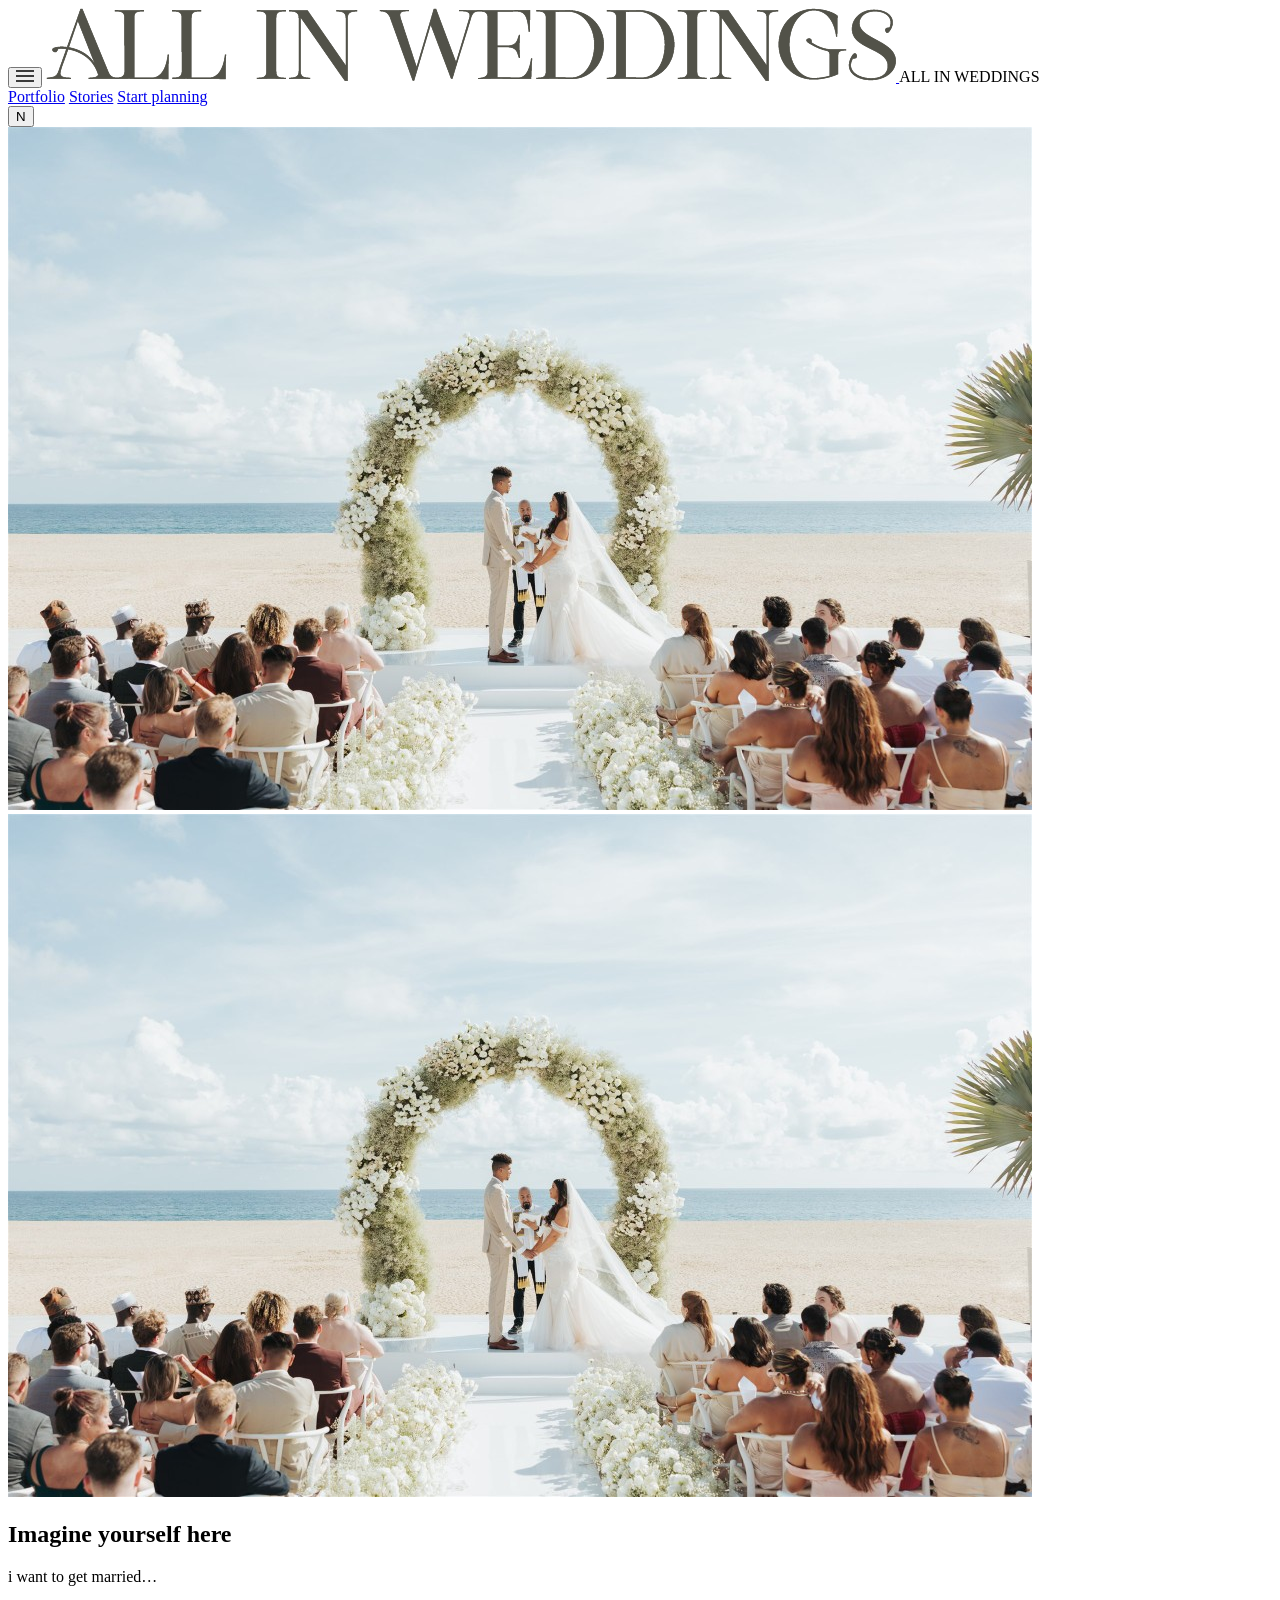
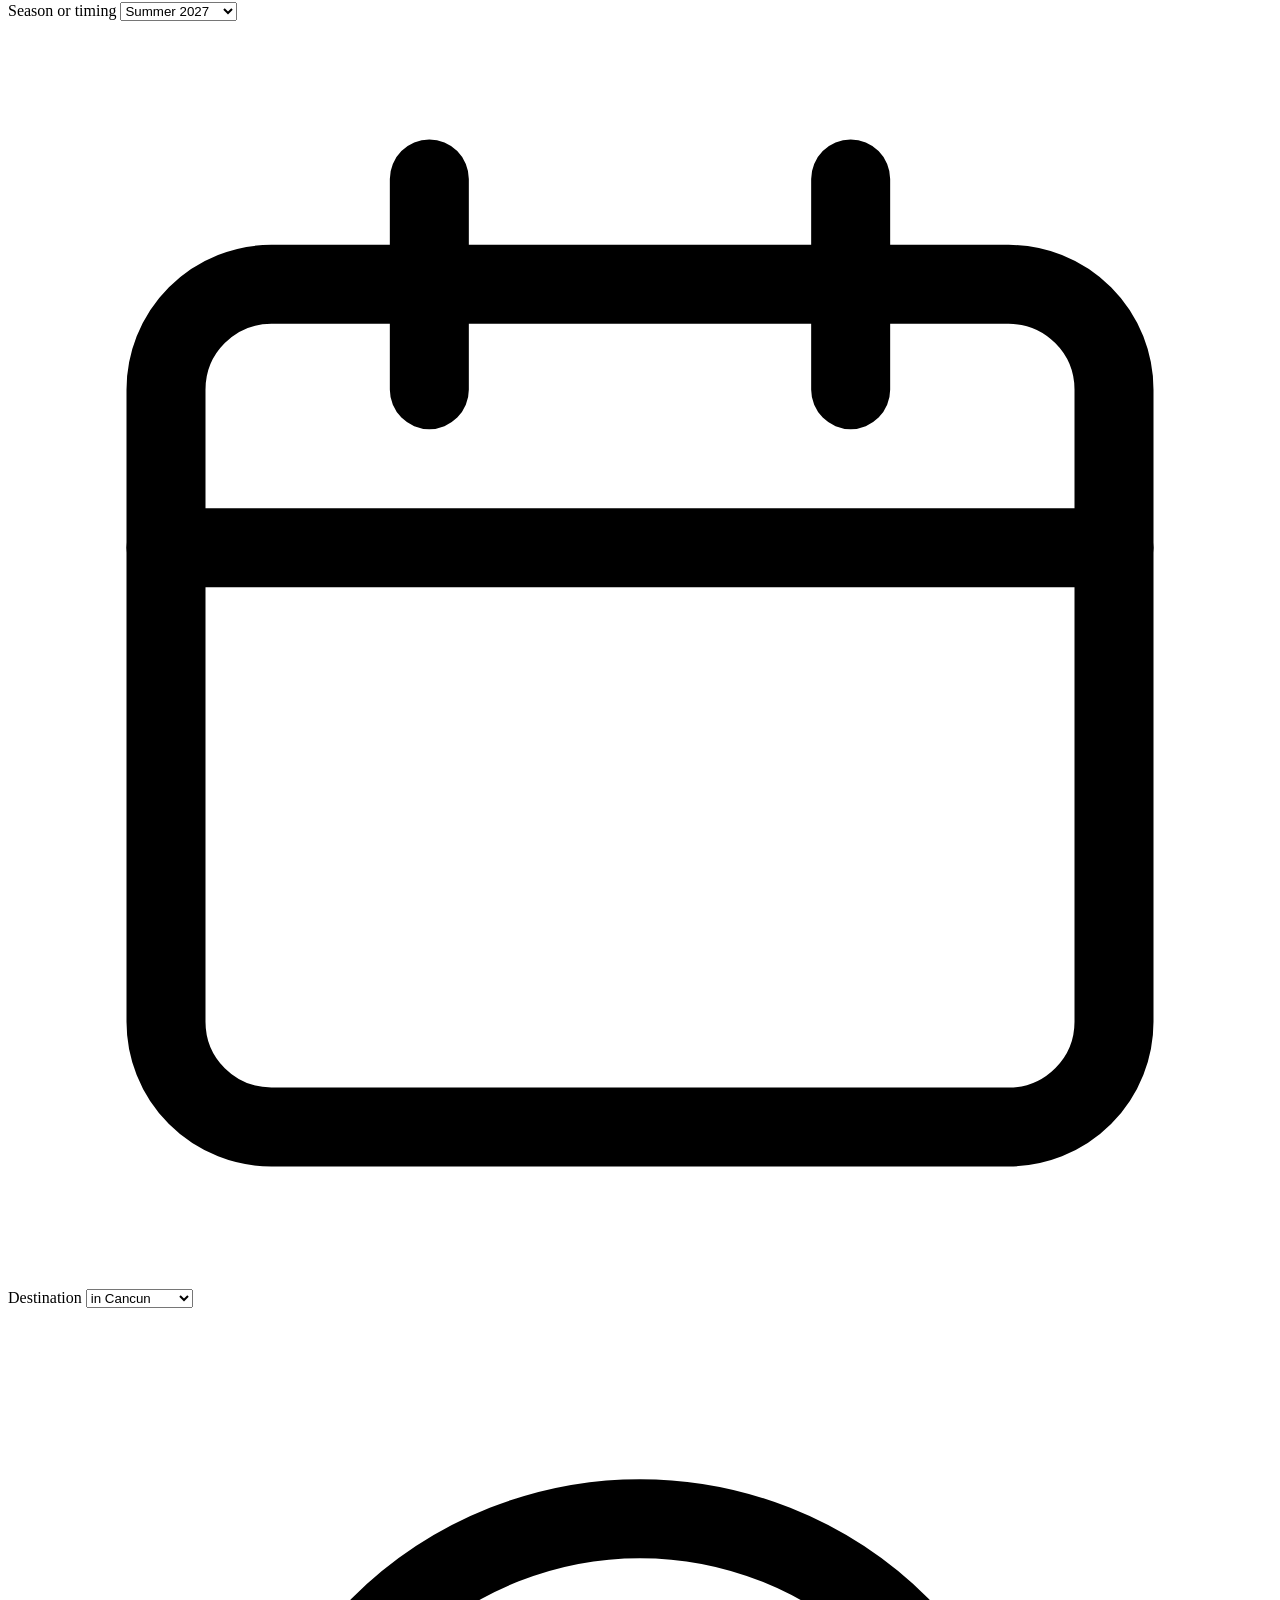
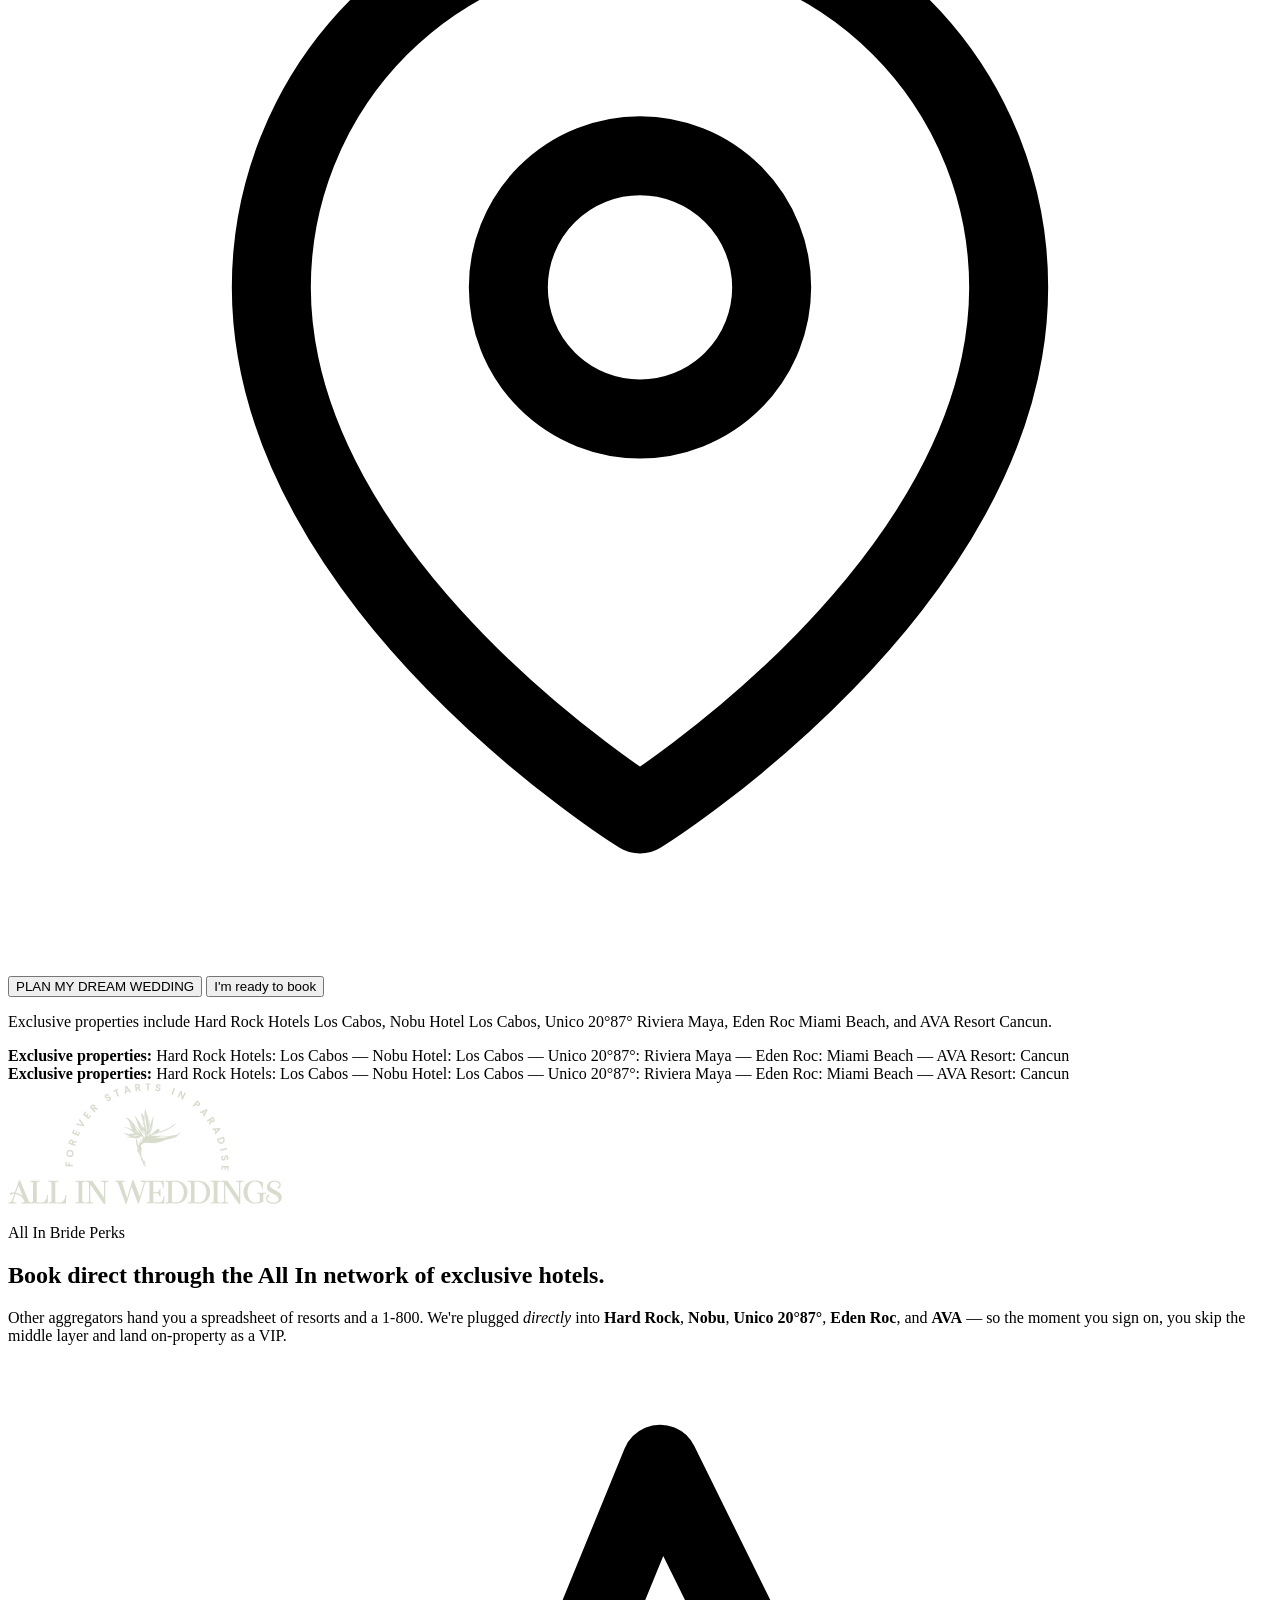
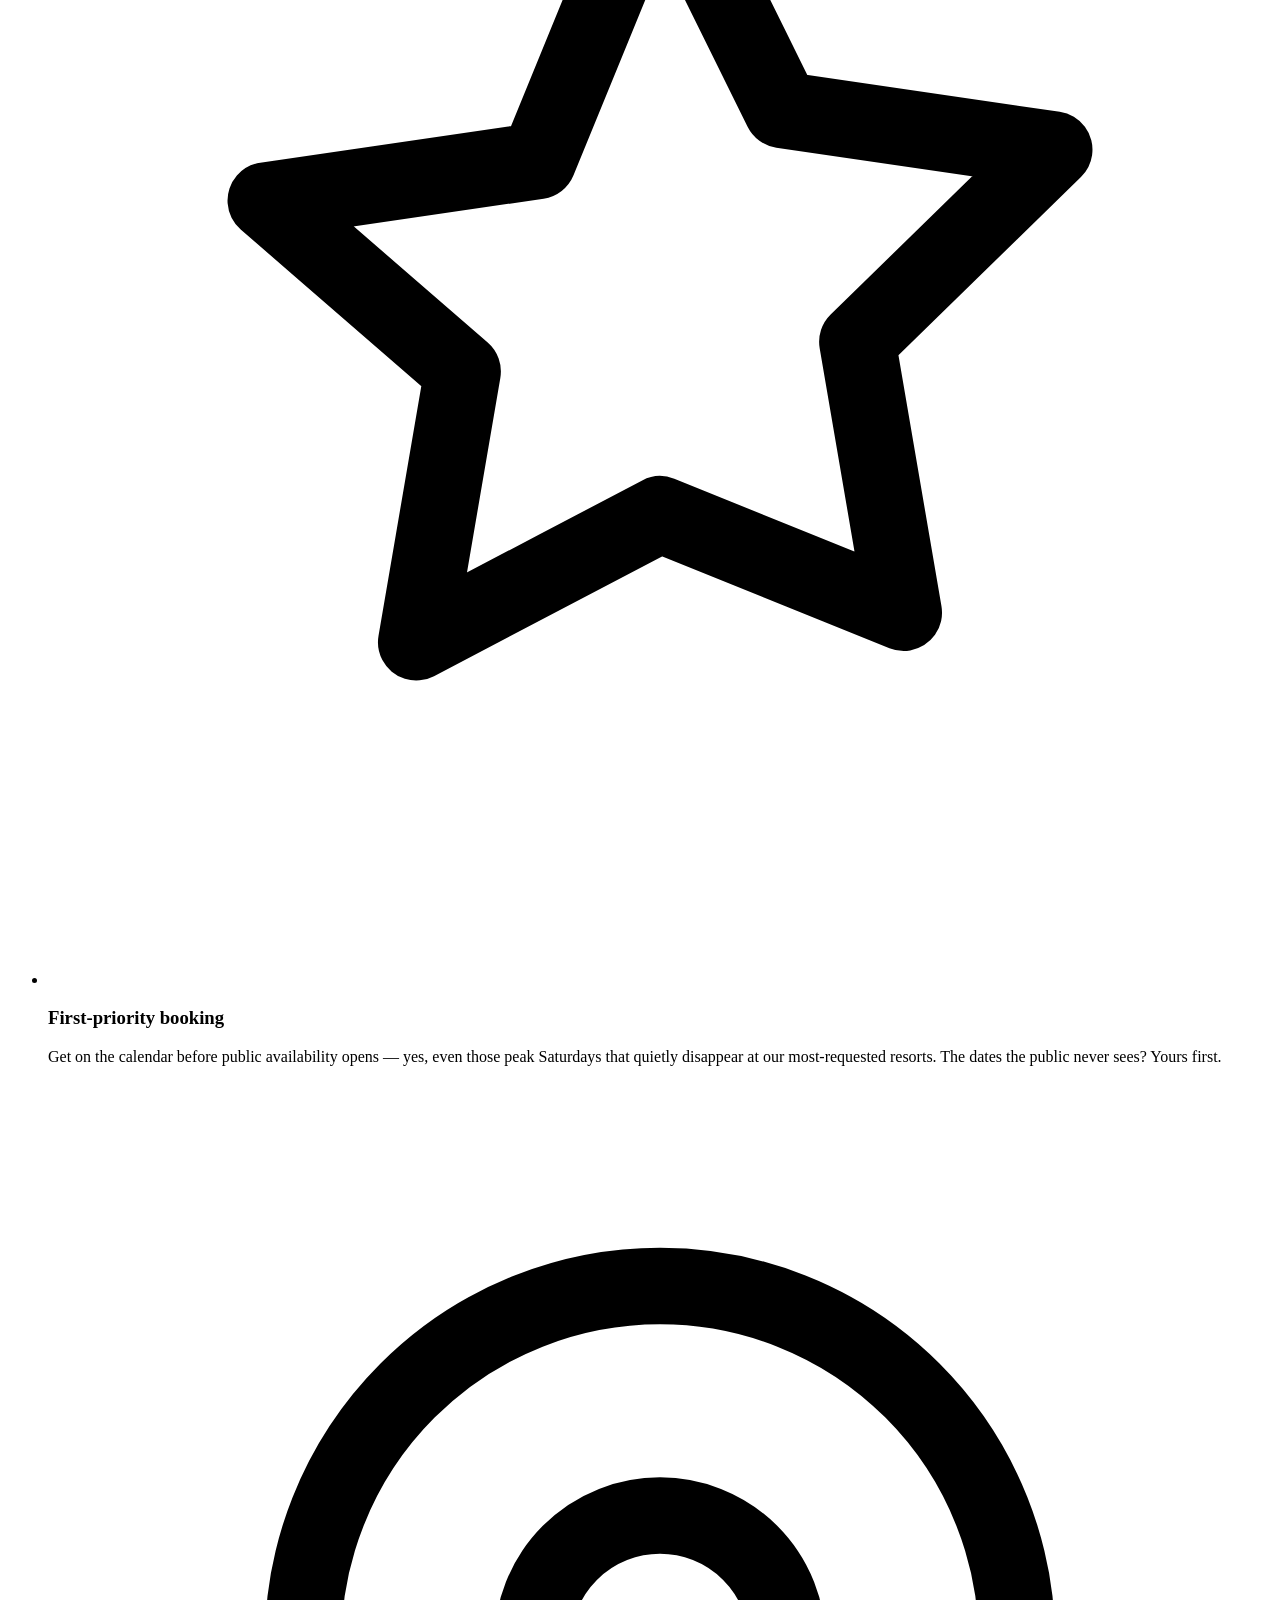
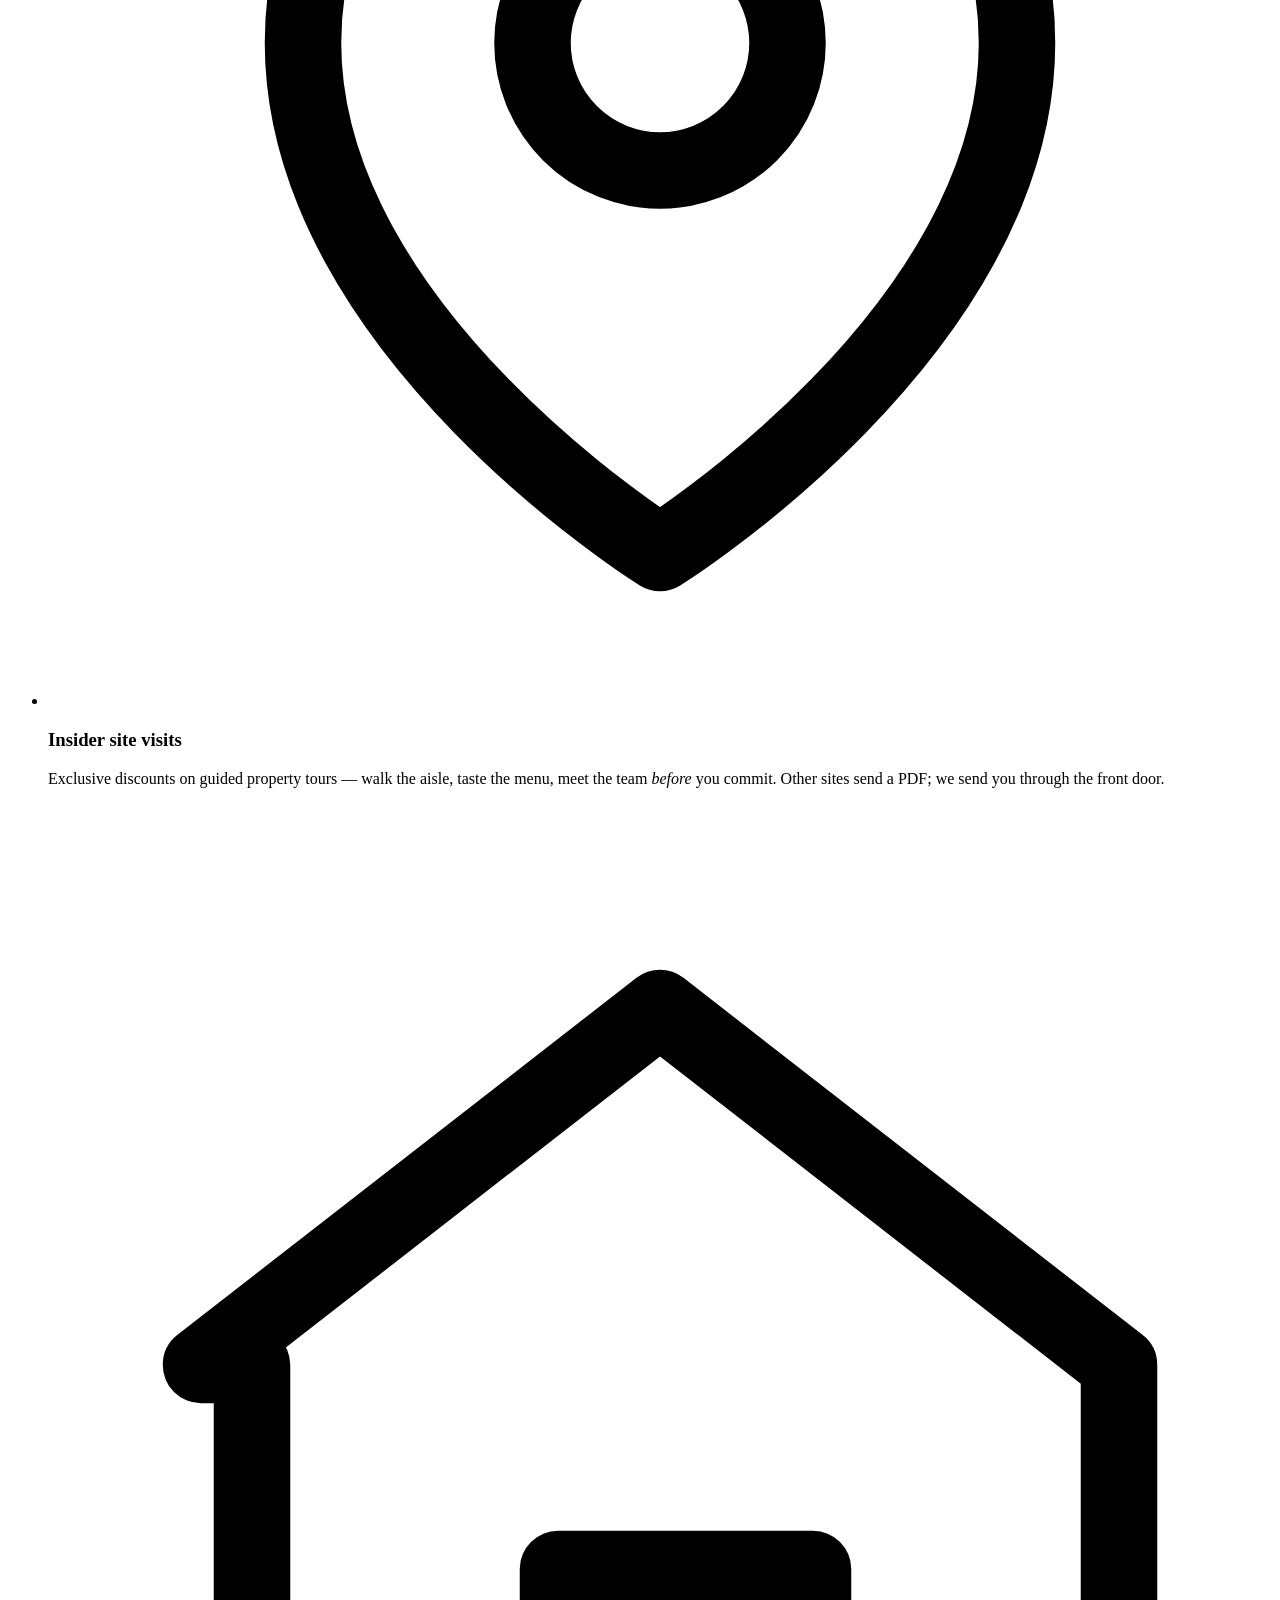
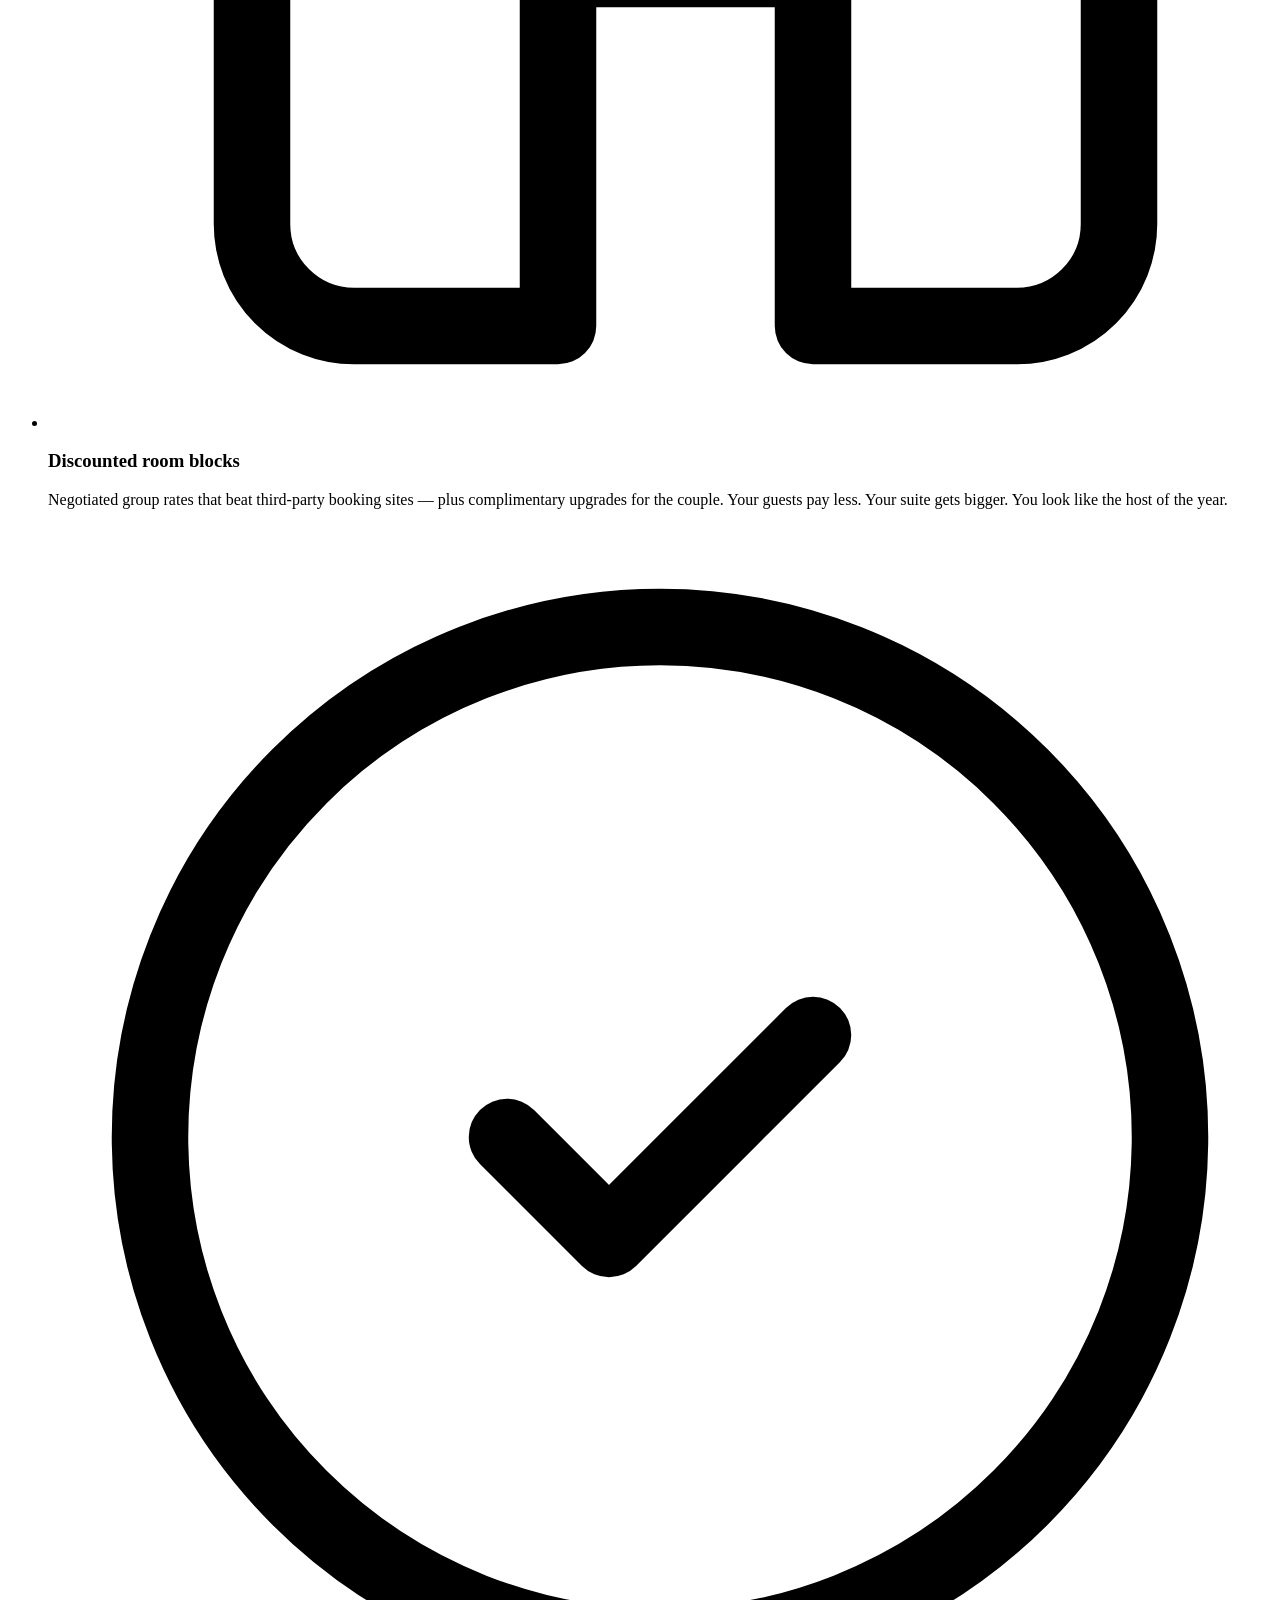
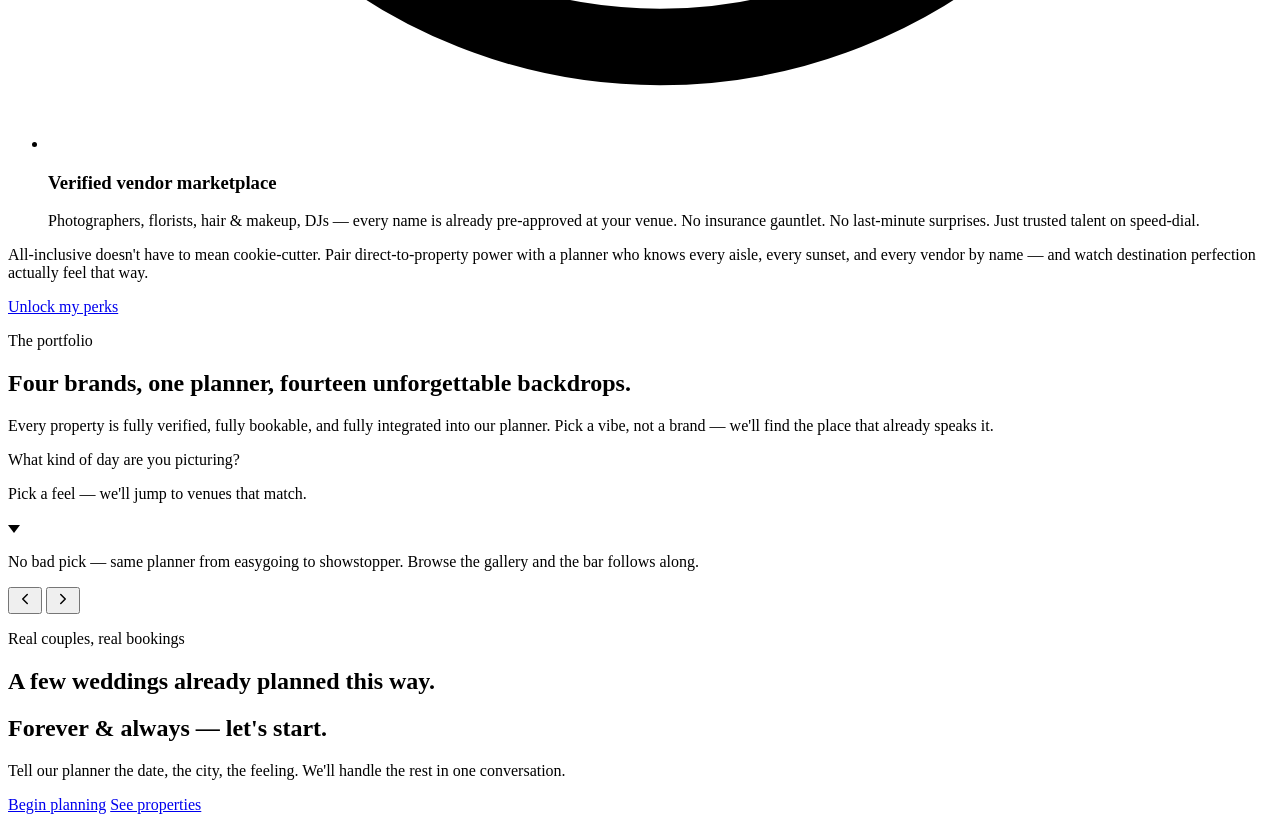
==== index.html @ a34045df "chore: initial weddings-v2 — prototype + rcd-design-system Bundle the All In Weddings prototype and " ====
<!doctype html>
<html lang="en">
  <head>
    <meta charset="utf-8" />
    <meta name="viewport" content="width=device-width, initial-scale=1" />
    <title>All In Weddings — v2</title>
    <meta name="description" content="All In Weddings prototype (v2) — homepage, planner, and the RCD design system." />
    <link rel="icon" href="data:," />
    <meta http-equiv="refresh" content="0; url=/aiw-prototype/index.html" />
    <style>
      :root { color-scheme: light; }
      html, body { margin: 0; padding: 0; height: 100%; }
      body {
        font-family: ui-sans-serif, system-ui, -apple-system, "Segoe UI", Roboto, sans-serif;
        background: #fcf9f8;
        color: #2a2a28;
        display: grid;
        place-items: center;
        text-align: center;
      }
      main { max-width: 28rem; padding: 2rem; }
      h1 {
        font-family: "Playfair Display", "Cormorant Garamond", Georgia, serif;
        font-size: clamp(2rem, 6vw, 2.75rem);
        letter-spacing: -0.02em;
        margin: 0 0 0.5rem;
      }
      p { color: #5a5651; margin: 0.5rem 0 1.5rem; line-height: 1.55; }
      a {
        display: inline-block;
        padding: 0.85rem 1.5rem;
        border-radius: 9999px;
        background: #2a2a28;
        color: #fcf9f8;
        text-decoration: none;
        font-weight: 600;
        letter-spacing: 0.02em;
        transition: background-color 200ms ease;
      }
      a:hover { background: #4a4842; }
      .meta {
        margin-top: 1.5rem;
        font-size: 0.78rem;
        color: #8b857d;
        letter-spacing: 0.12em;
        text-transform: uppercase;
      }
      .links { margin-top: 1rem; font-size: 0.85rem; }
      .links a {
        background: transparent;
        color: #9a6e40;
        border: 1px solid rgba(154, 110, 64, 0.45);
        padding: 0.5rem 1rem;
        margin: 0 0.25rem;
        font-weight: 500;
      }
      .links a:hover { background: rgba(154, 110, 64, 0.08); }
    </style>
  </head>
  <body>
    <main>
      <h1>All In Weddings · v2</h1>
      <p>Redirecting to the prototype…</p>
      <a href="/aiw-prototype/index.html">Open the prototype →</a>
      <div class="links">
        <a href="/aiw-prototype/plan.html">Open planner</a>
        <a href="/rcd-design-system/index.html">Design system</a>
      </div>
      <p class="meta">weddings-v2</p>
    </main>
  </body>
</html>
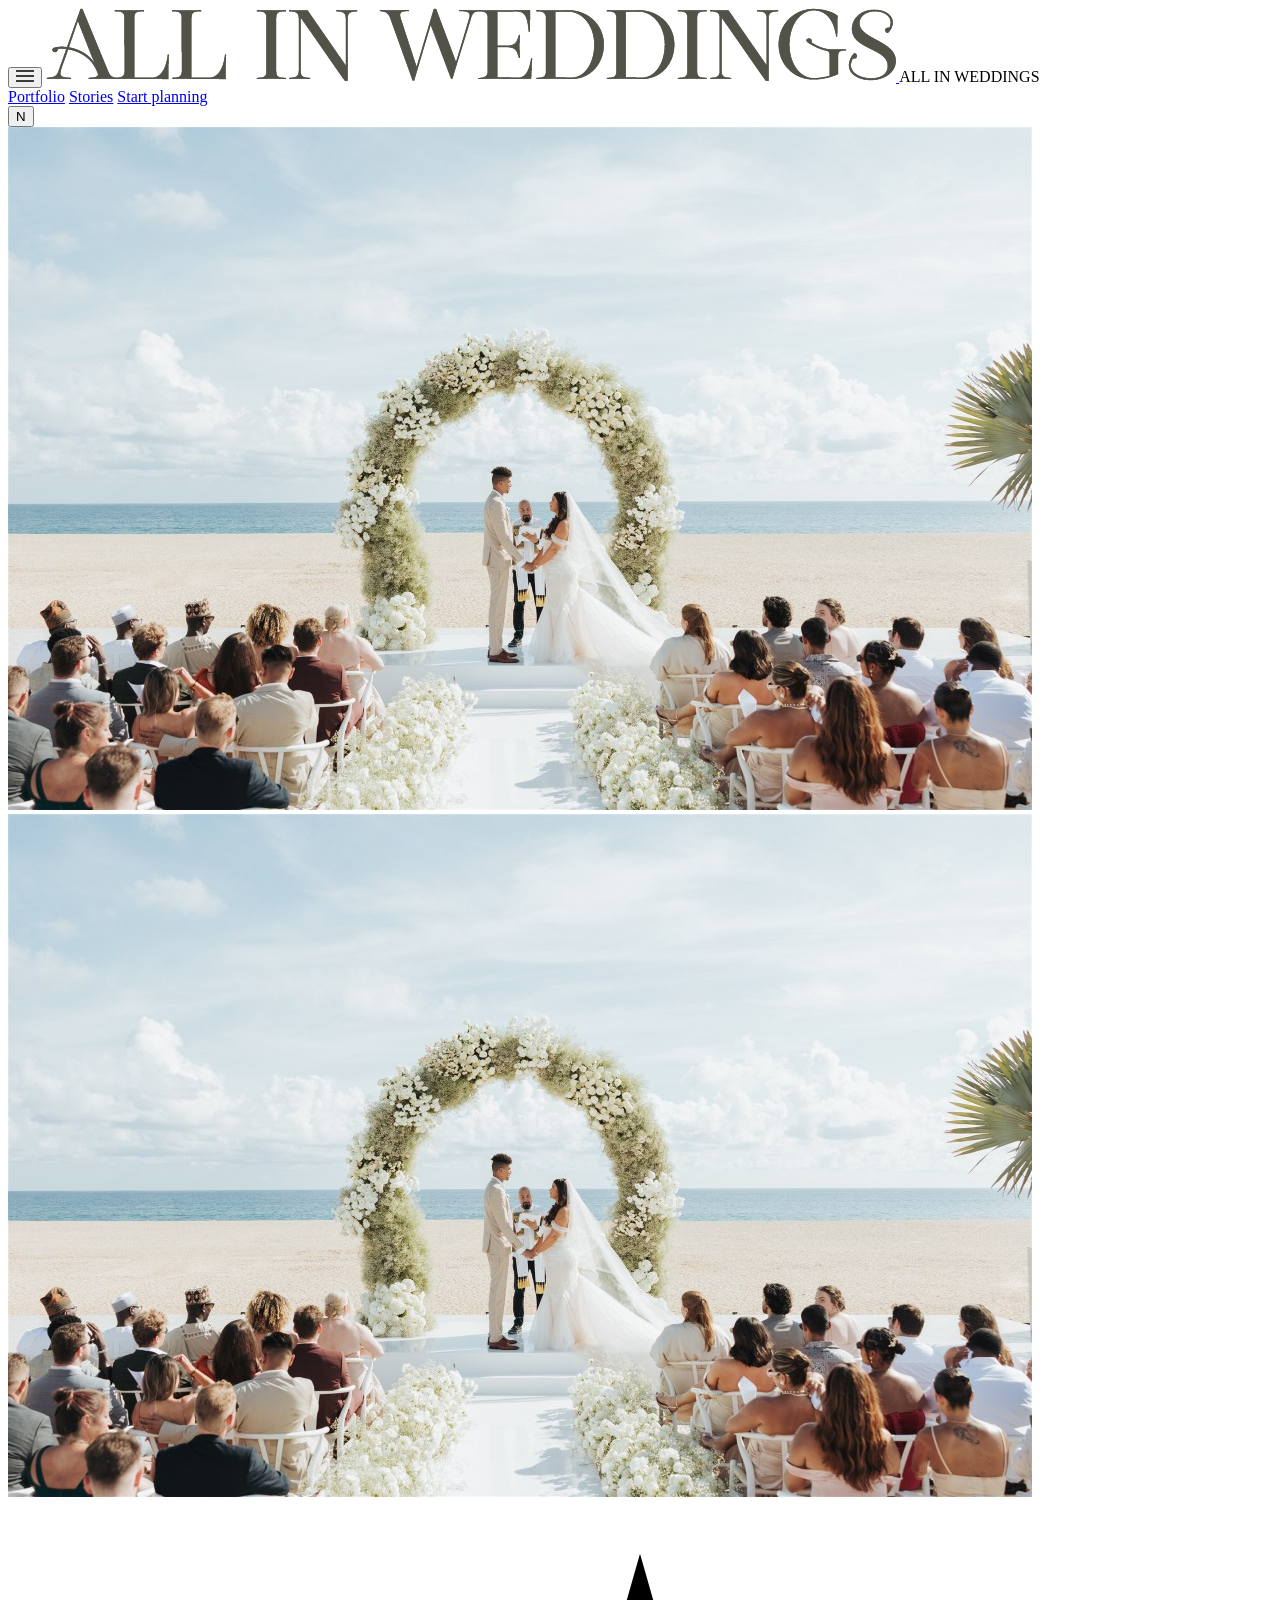
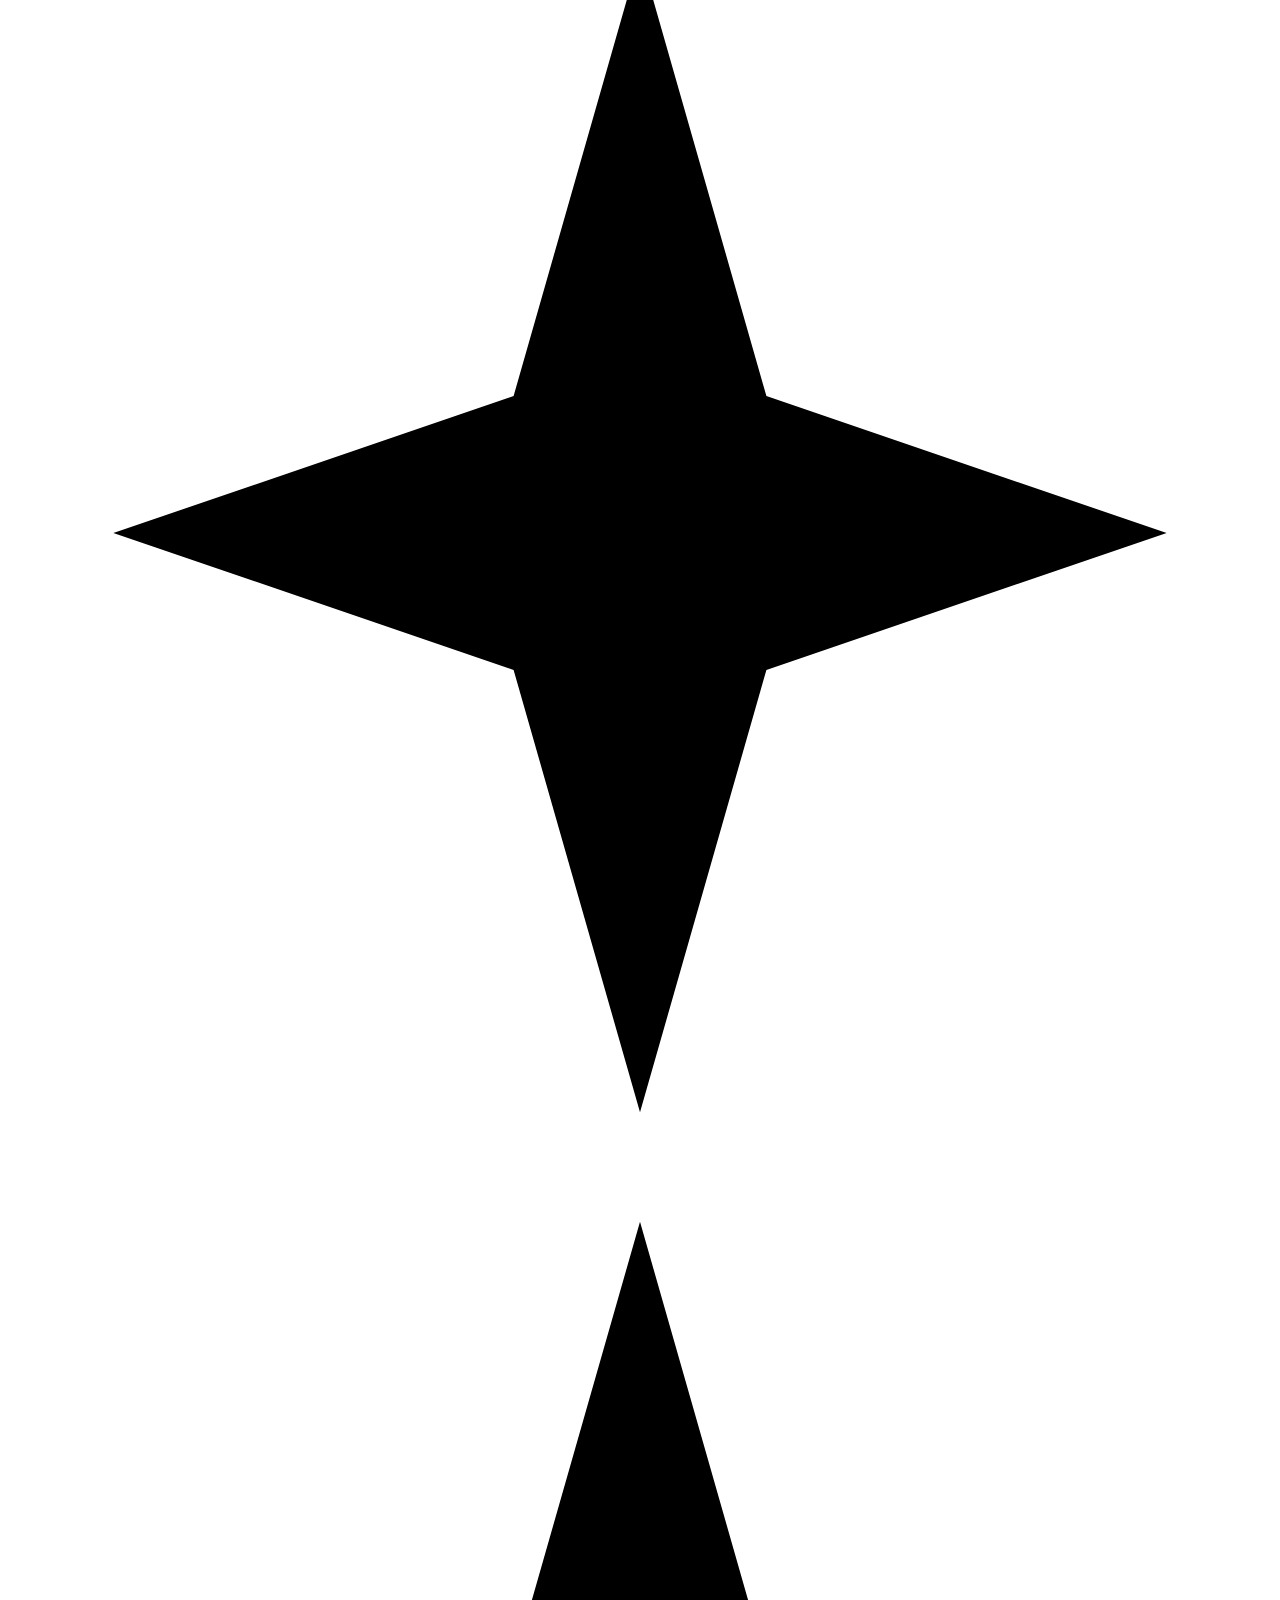
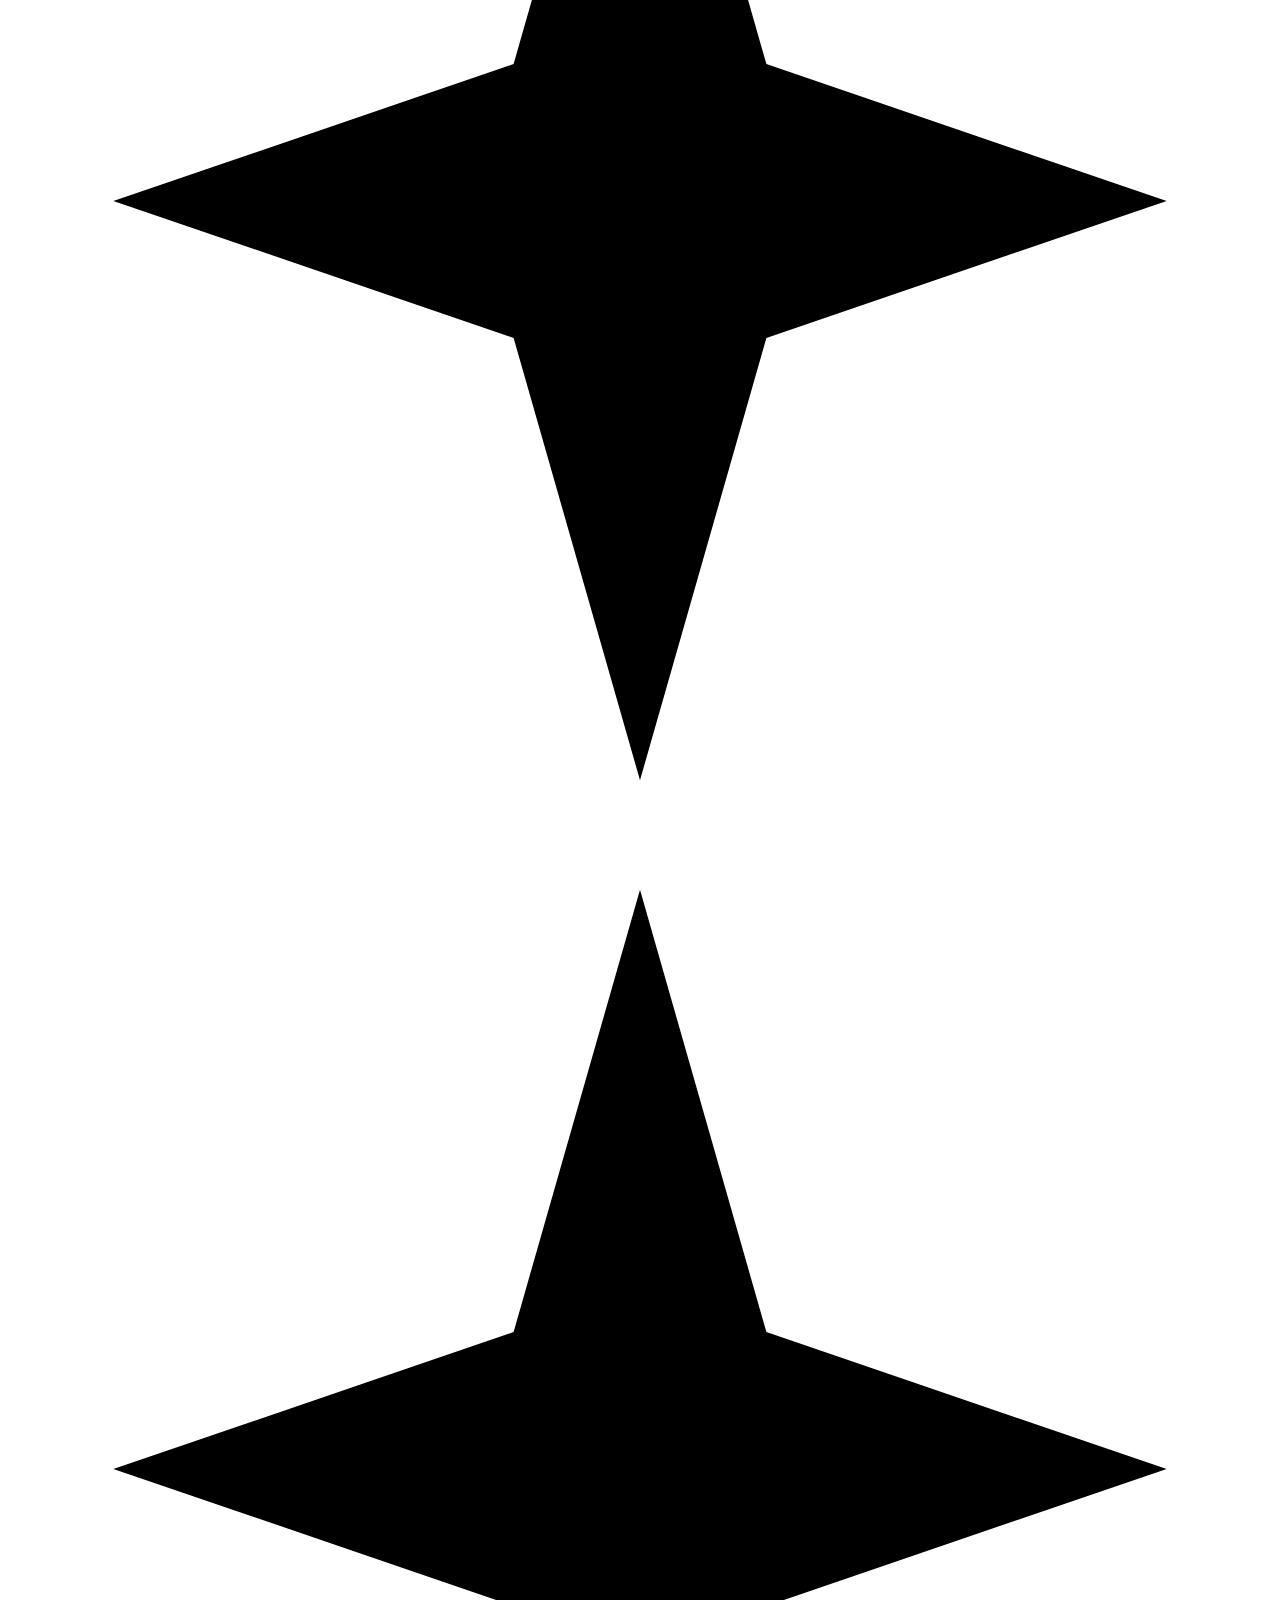
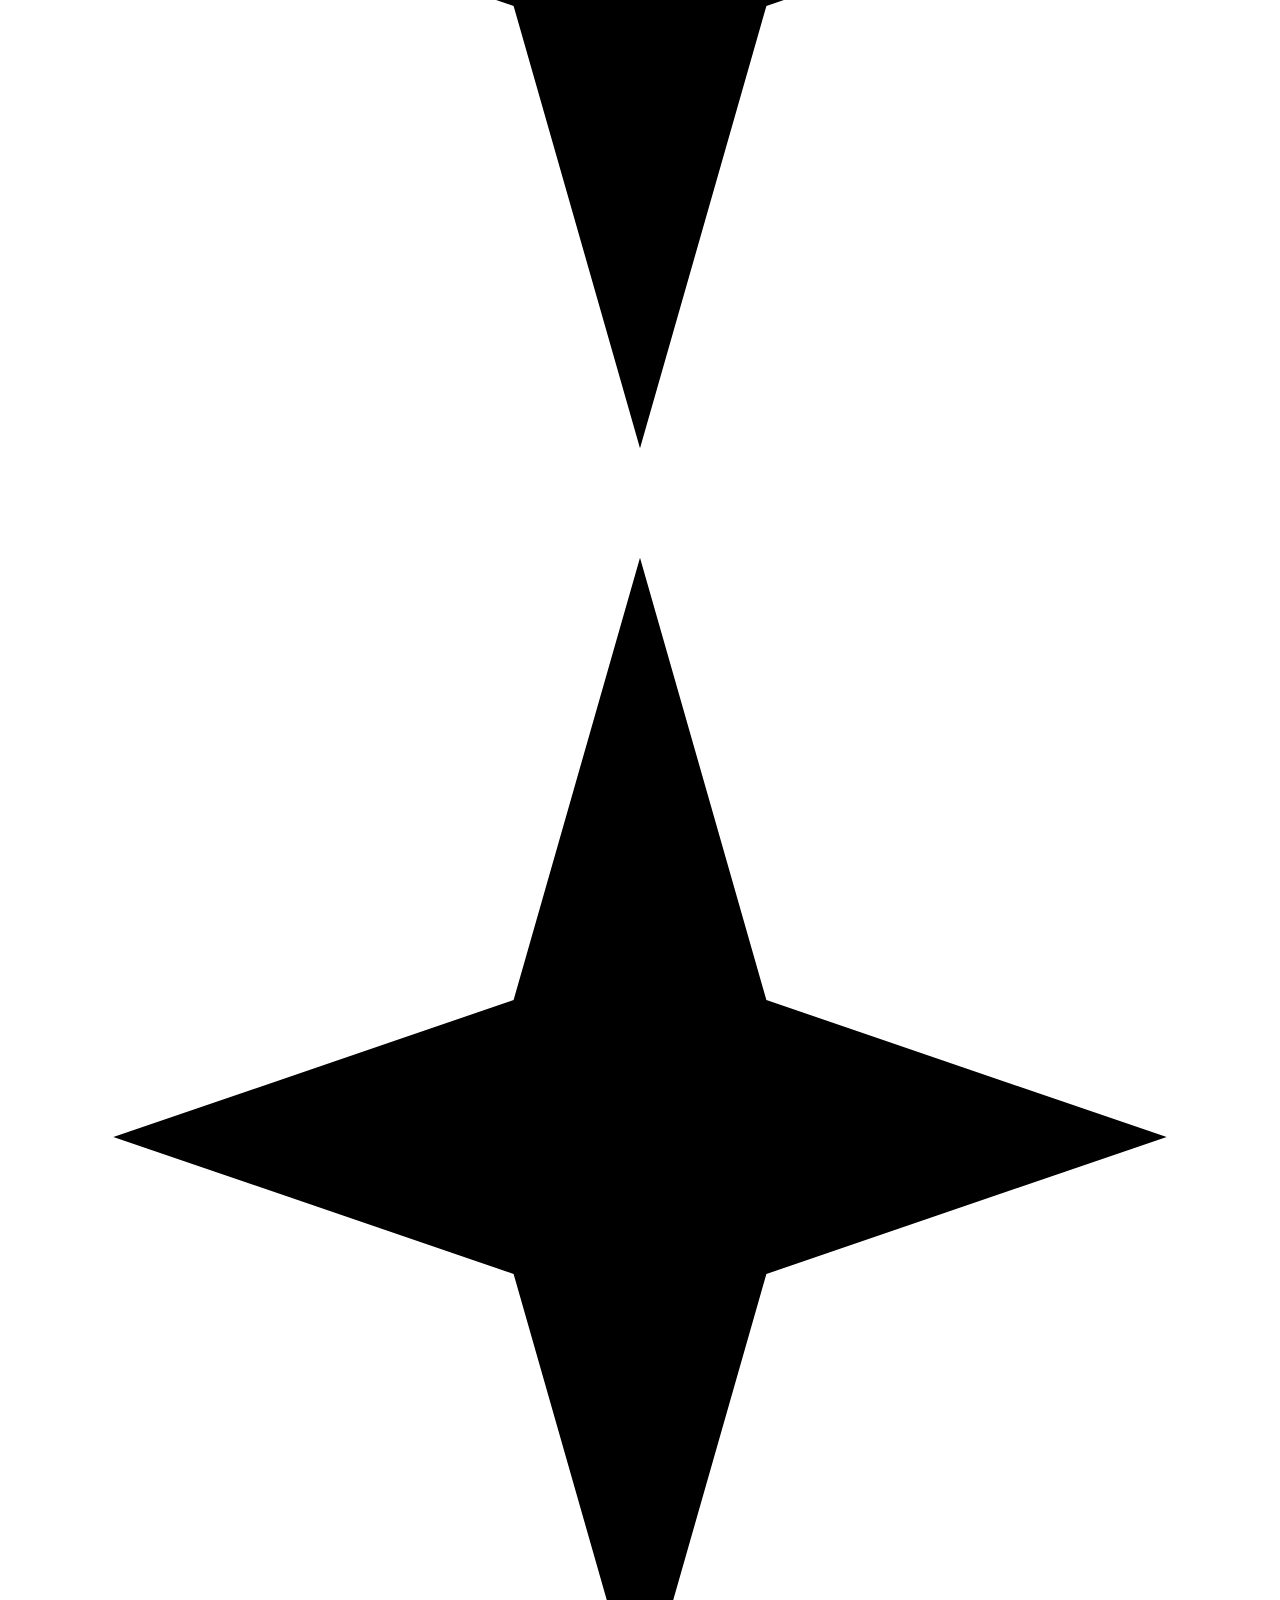
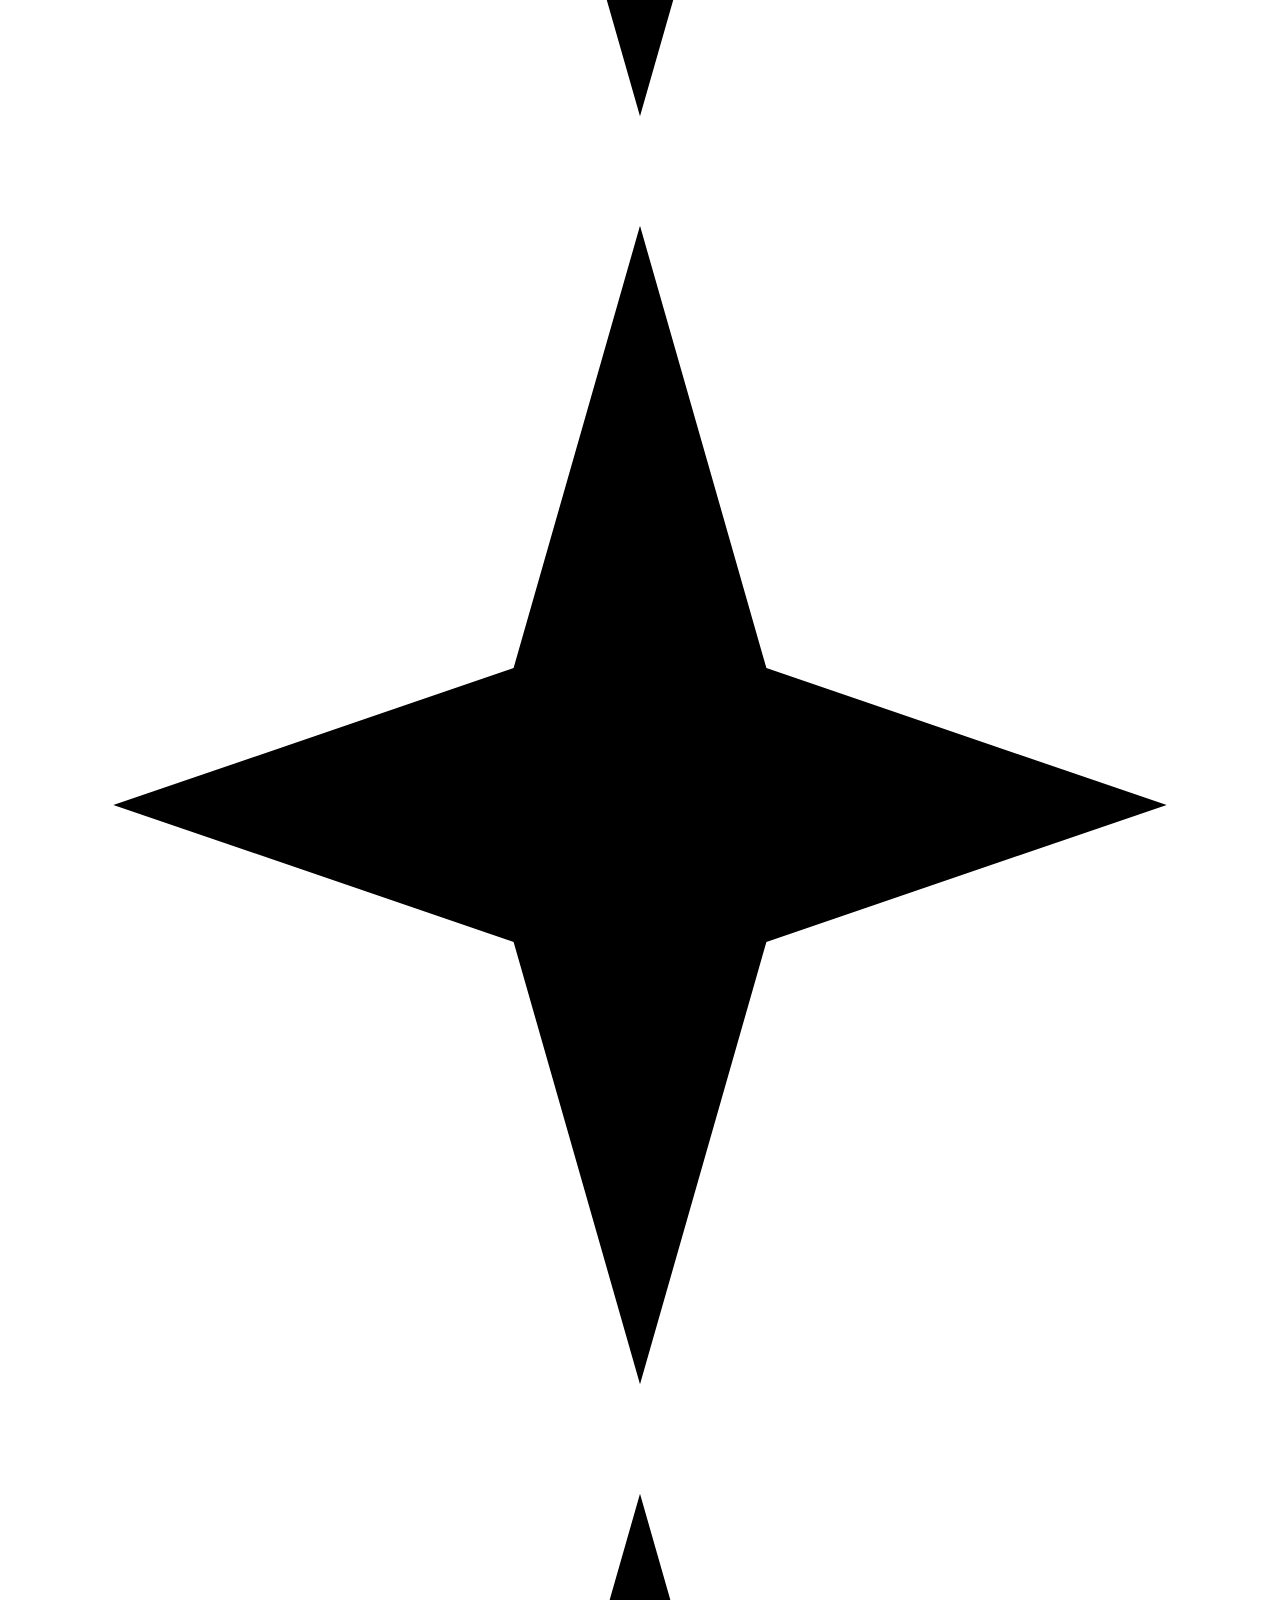
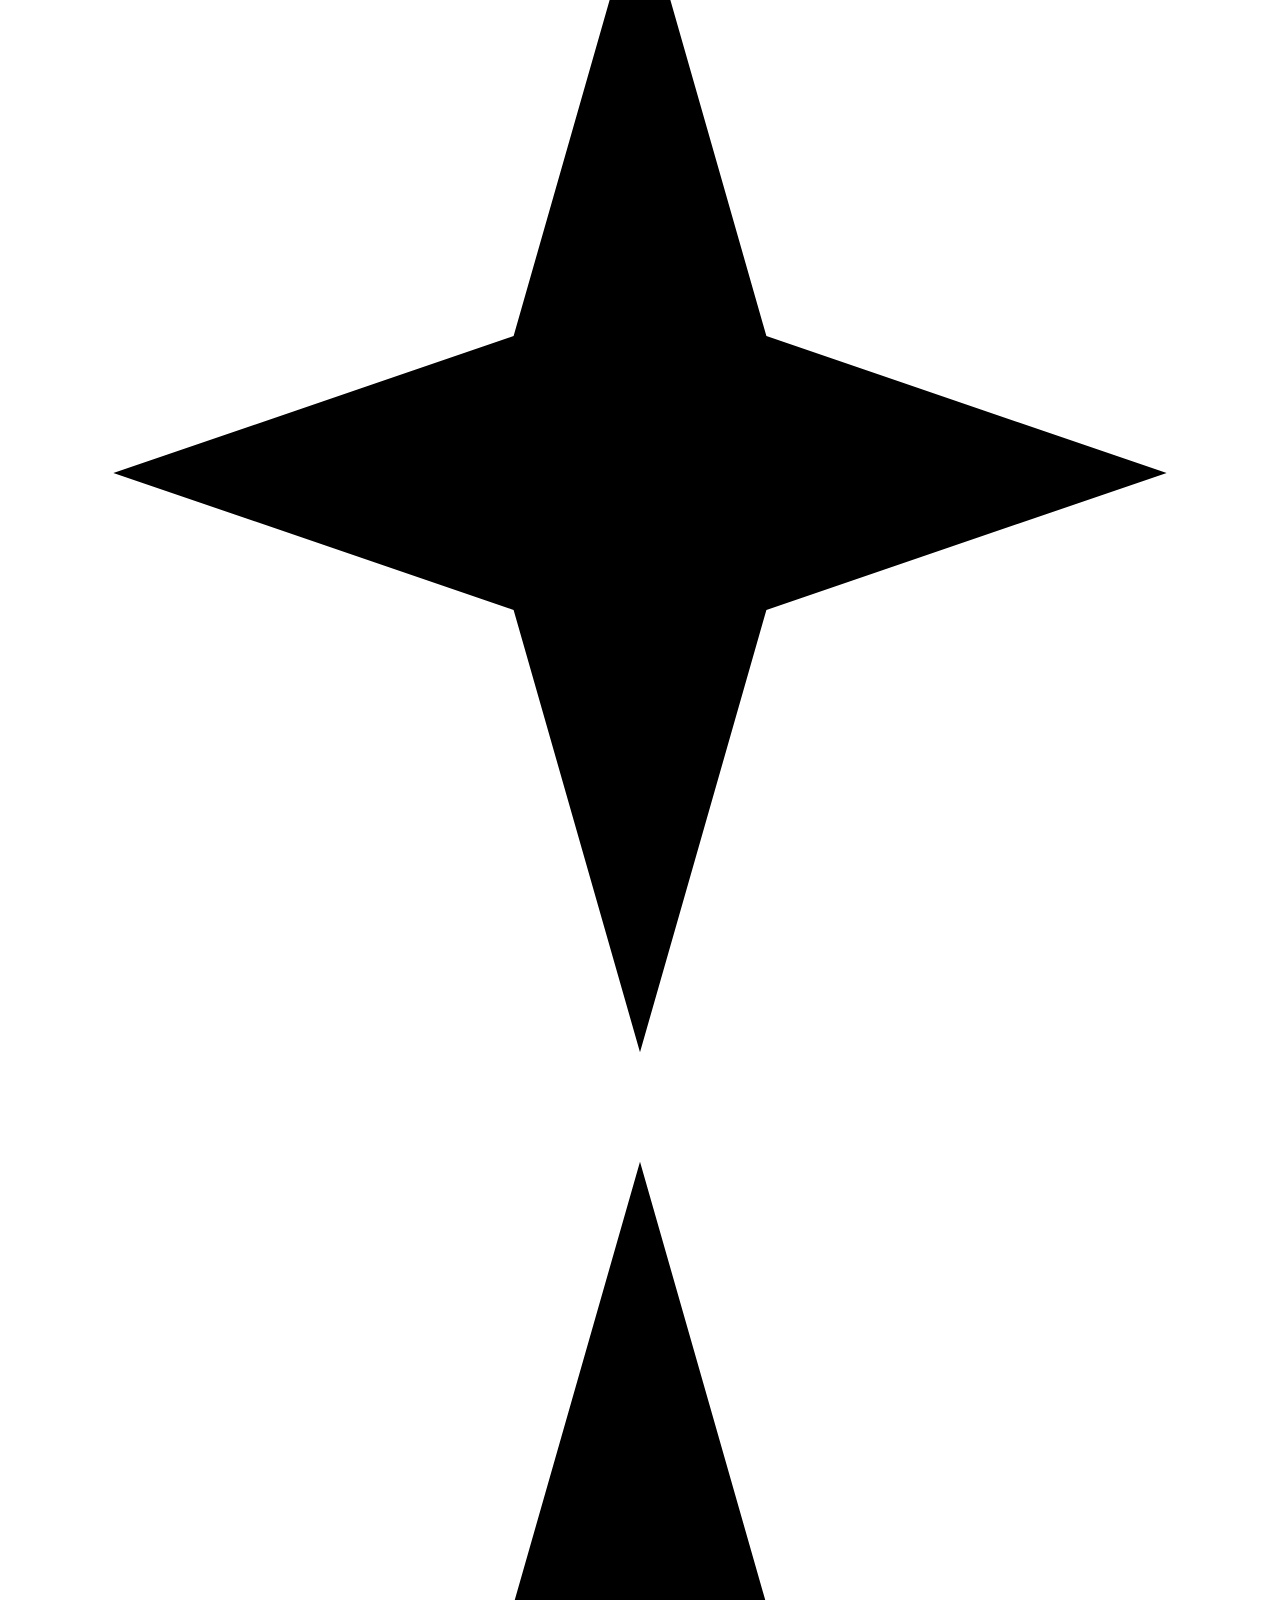
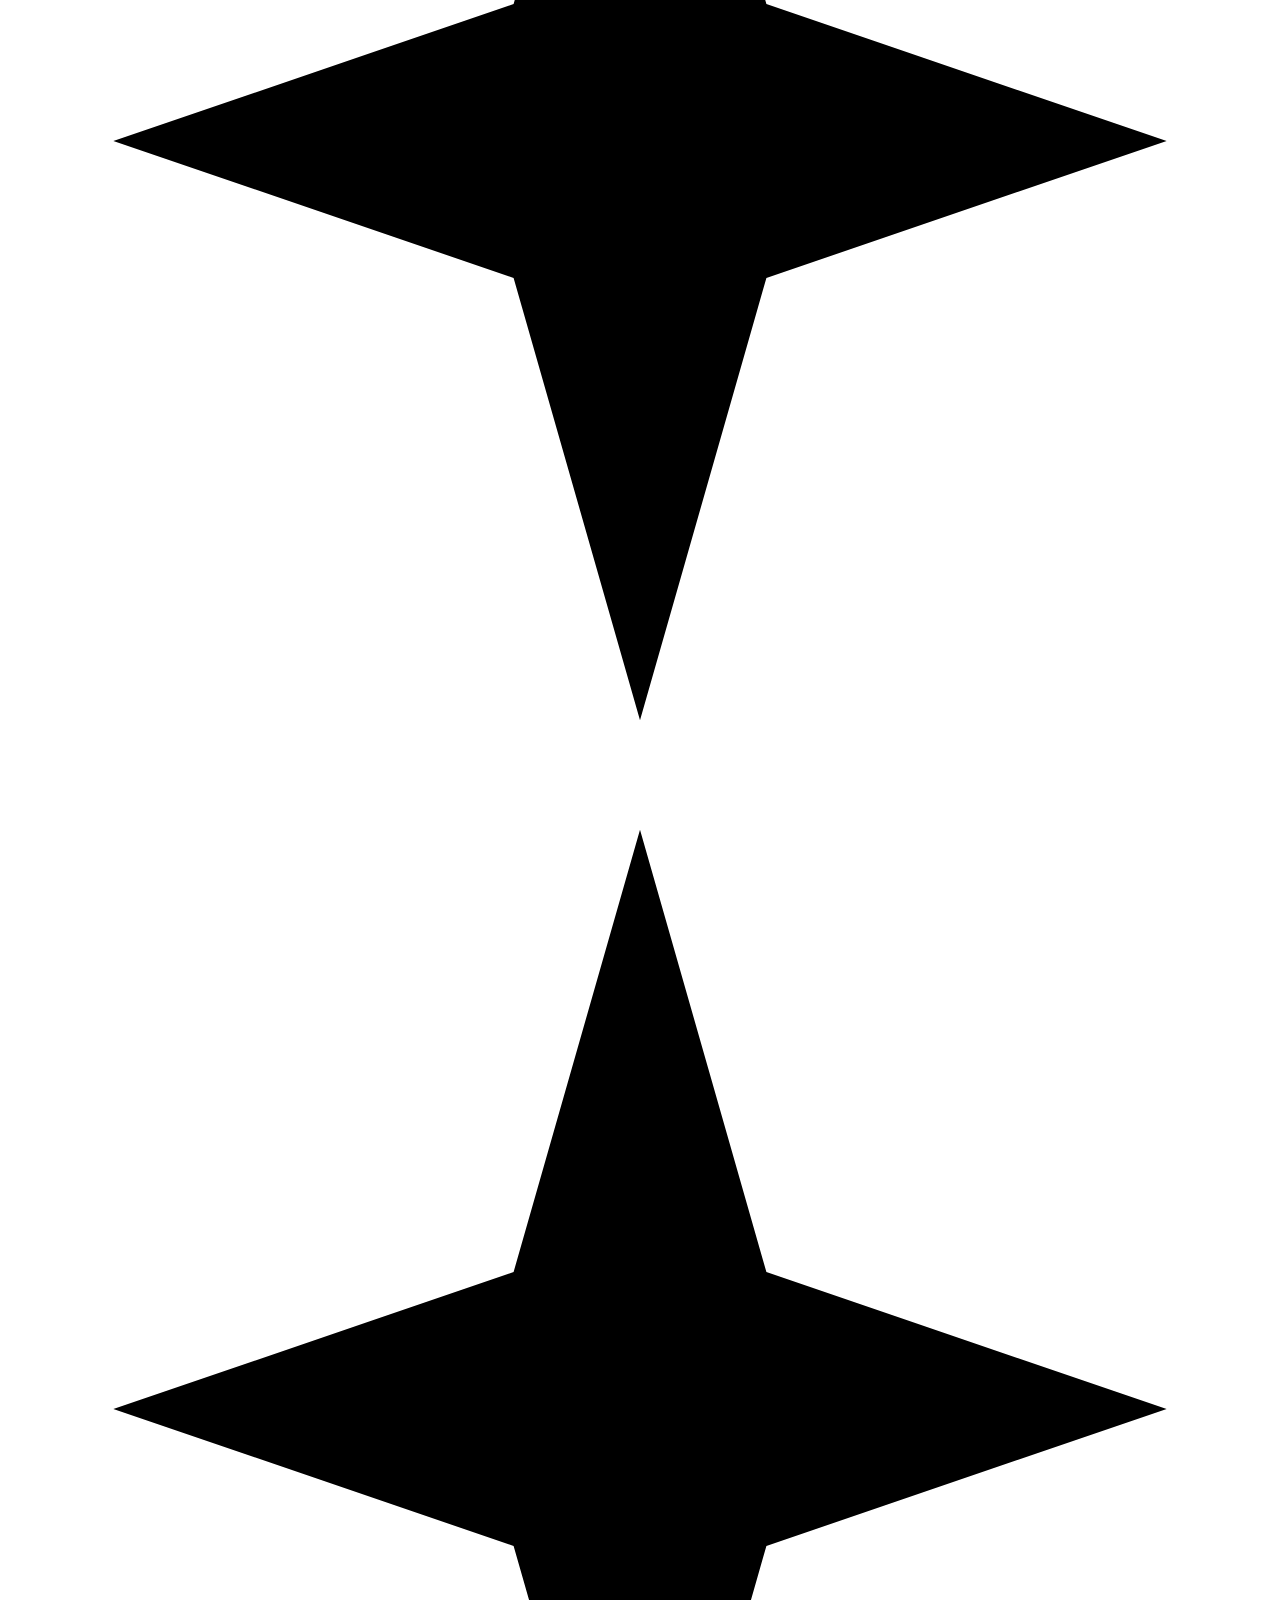
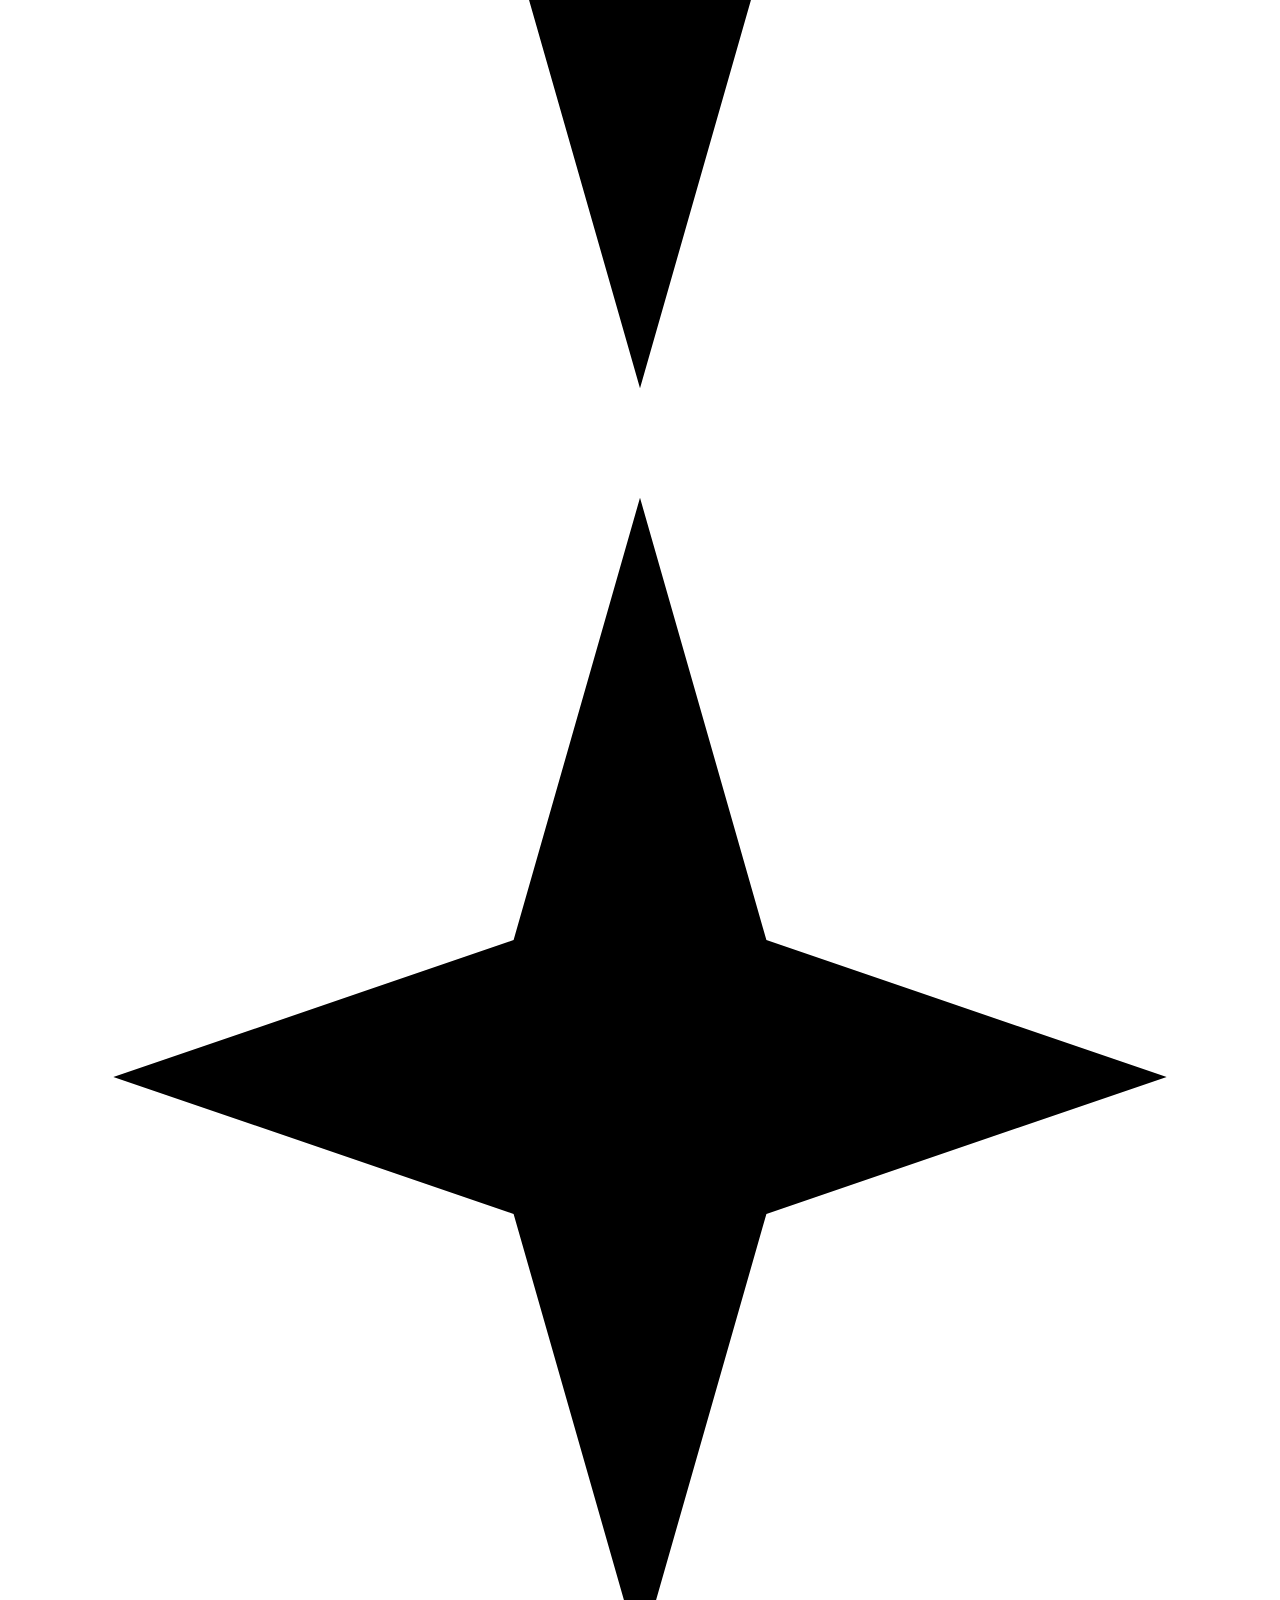
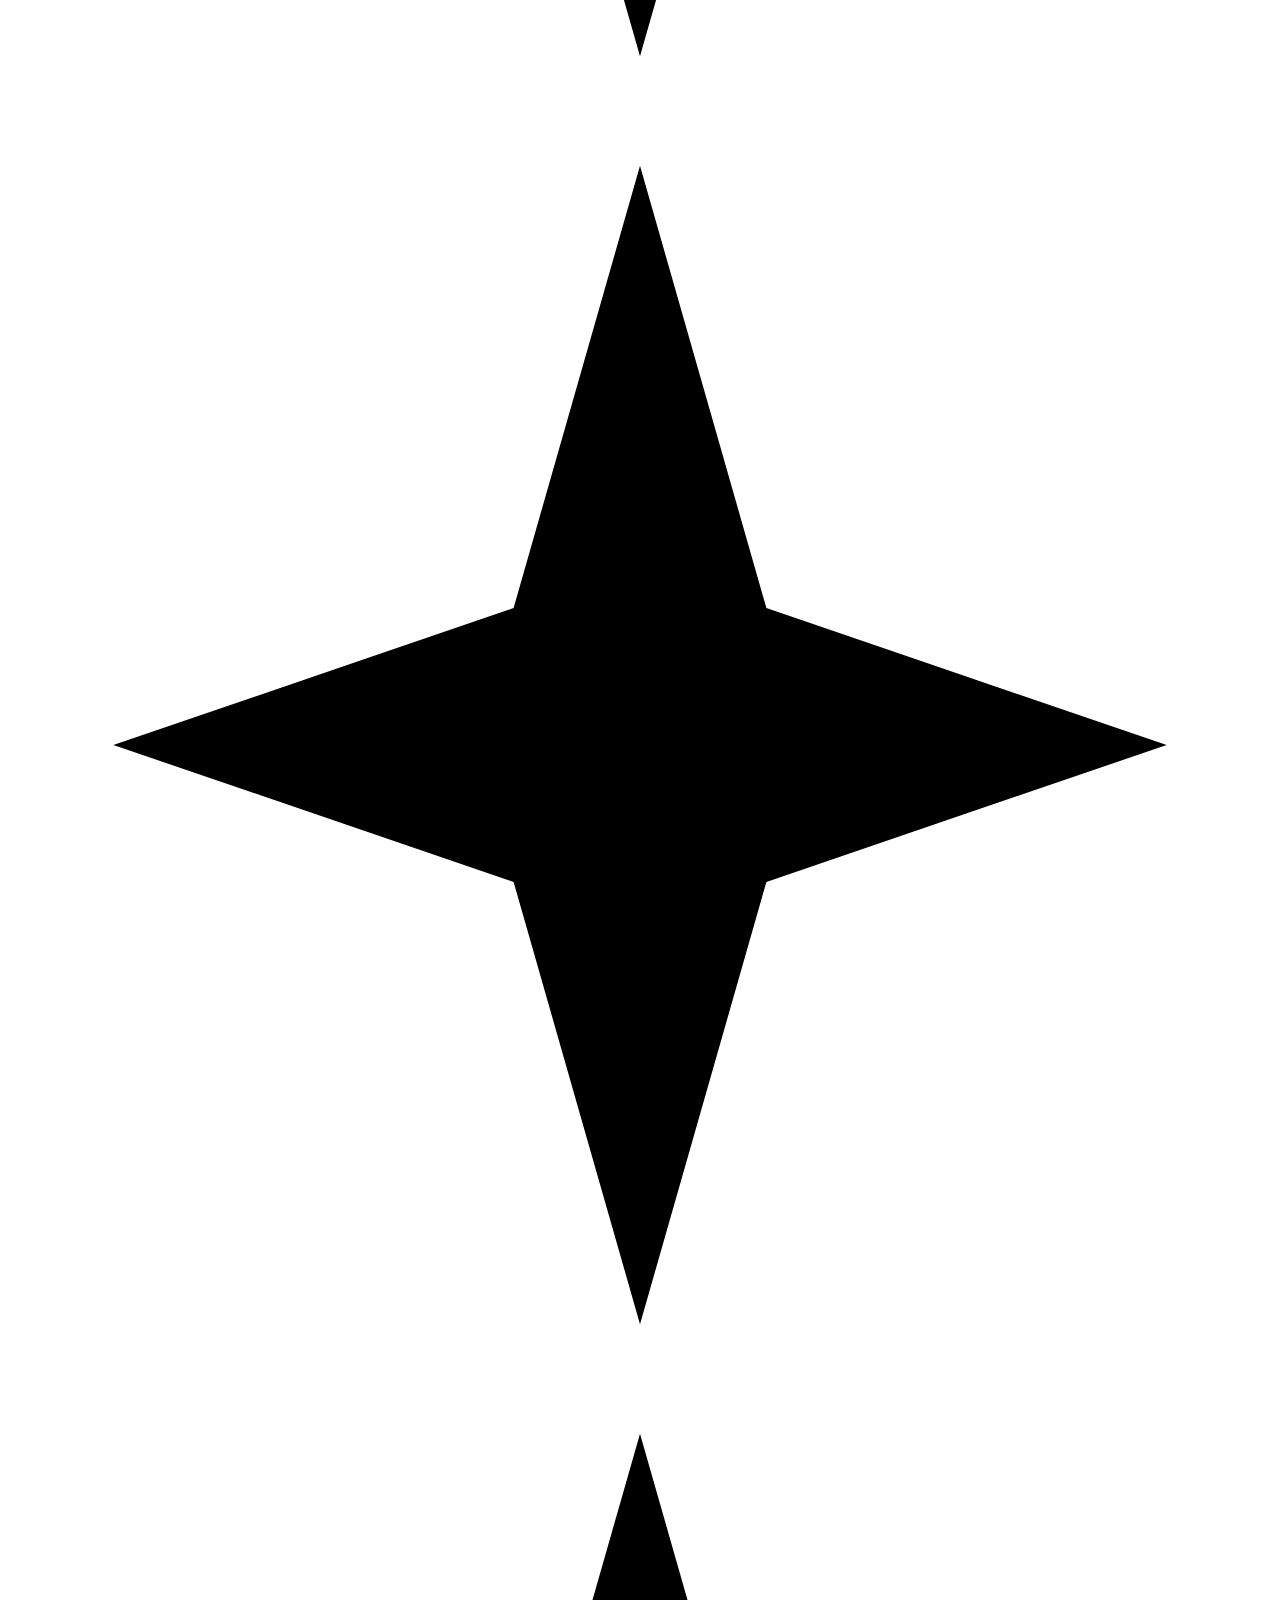
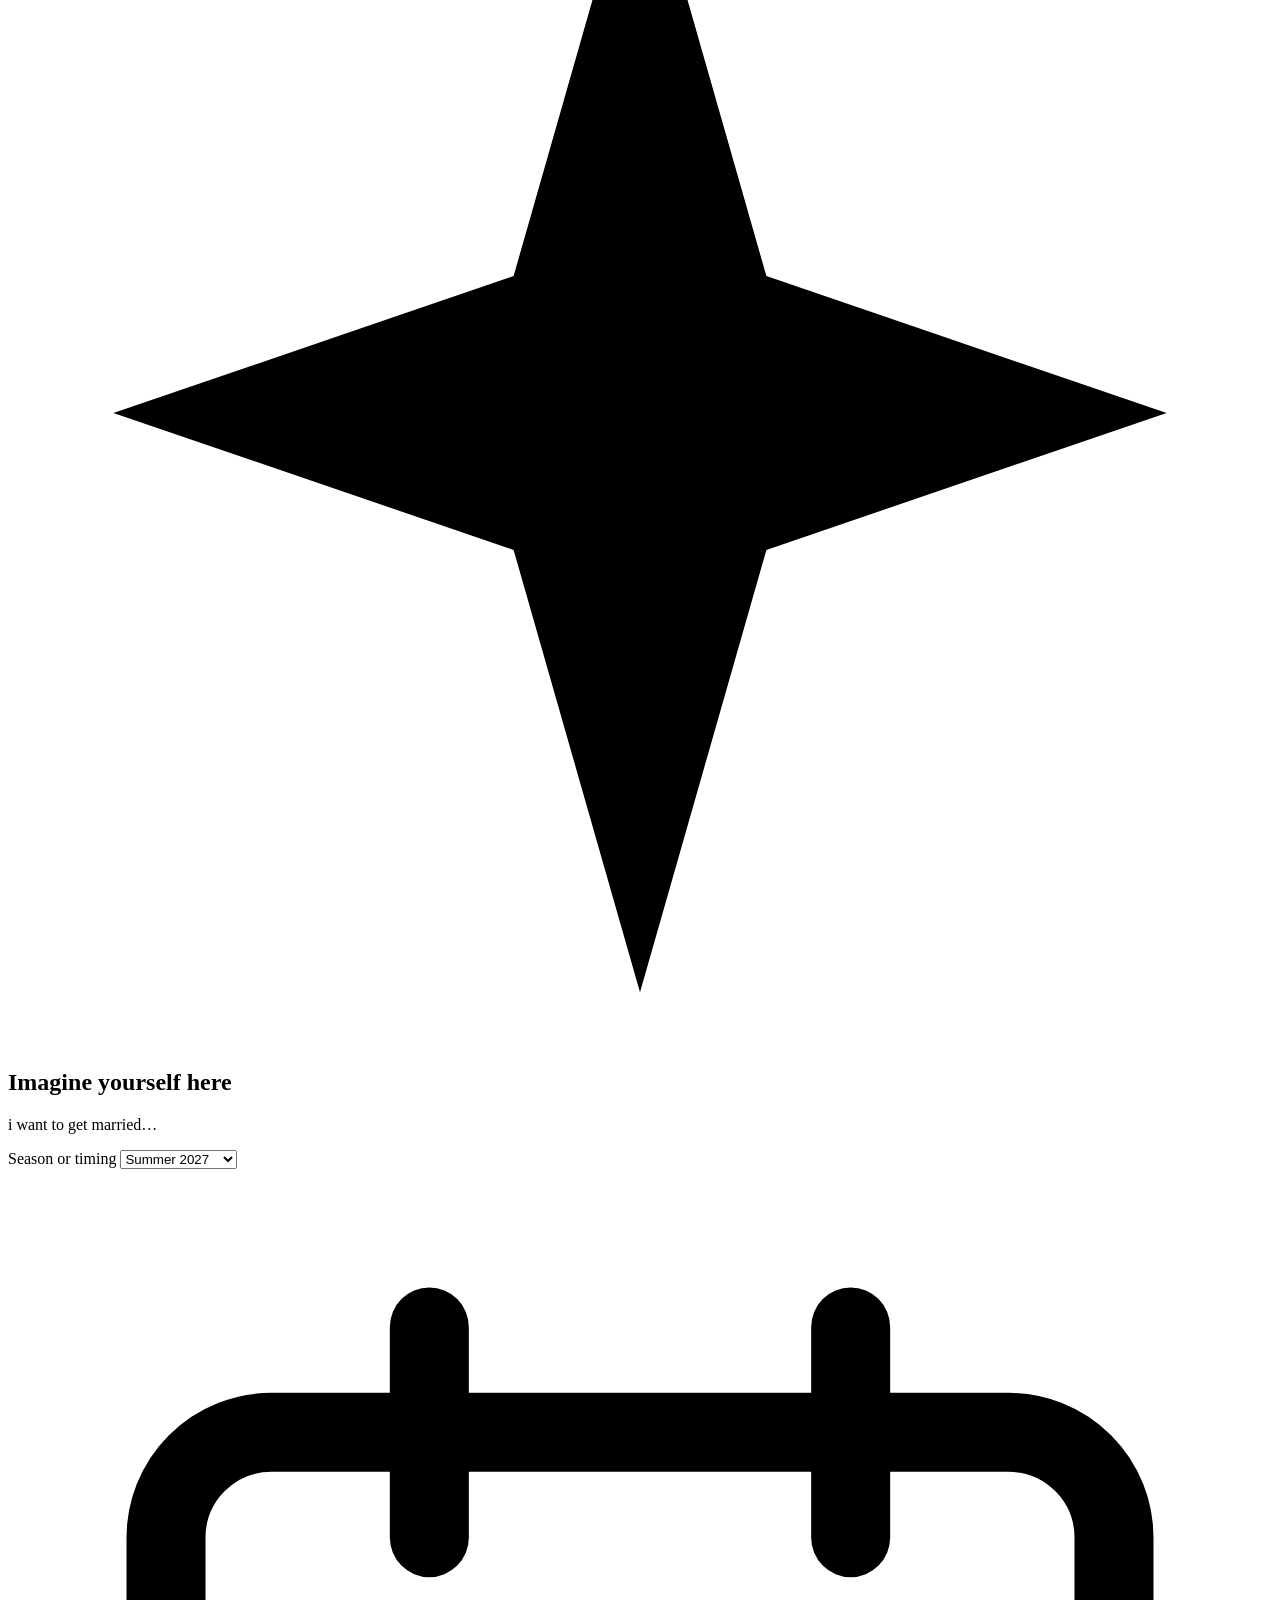
==== commit e94081b7: "Polish root redirect: single hop to /aiw-prototype/ with query+hash preservation Co-authored-by: Cur" ====
--- a/index.html
+++ b/index.html
@@ -3,10 +3,17 @@
   <head>
     <meta charset="utf-8" />
     <meta name="viewport" content="width=device-width, initial-scale=1" />
-    <title>All In Weddings — v2</title>
-    <meta name="description" content="All In Weddings prototype (v2) — homepage, planner, and the RCD design system." />
-    <link rel="icon" href="data:," />
-    <meta http-equiv="refresh" content="0; url=/aiw-prototype/index.html" />
+    <title>All In Weddings — Destination weddings, designed with you</title>
+    <meta name="description" content="Hard Rock, UNICO 20°87°, Nobu, AVA, and Eden Roc — destination wedding properties planned through one AI-powered concierge." />
+    <link rel="icon" href="./rcd-design-system/assets/logos/aiw-circle-black.png" />
+    <link rel="canonical" href="/aiw-prototype/" />
+    <meta http-equiv="refresh" content="0; url=/aiw-prototype/" />
+    <script>
+      (function () {
+        var target = "/aiw-prototype/" + window.location.search + window.location.hash;
+        window.location.replace(target);
+      })();
+    </script>
     <style>
       :root { color-scheme: light; }
       html, body { margin: 0; padding: 0; height: 100%; }
@@ -59,12 +66,12 @@
   </head>
   <body>
     <main>
-      <h1>All In Weddings · v2</h1>
+      <h1>All In Weddings</h1>
       <p>Redirecting to the prototype…</p>
-      <a href="/aiw-prototype/index.html">Open the prototype →</a>
+      <a href="/aiw-prototype/">Open the prototype →</a>
       <div class="links">
-        <a href="/aiw-prototype/plan.html">Open planner</a>
-        <a href="/rcd-design-system/index.html">Design system</a>
+        <a href="/aiw-prototype/plan">Open planner</a>
+        <a href="/rcd-design-system/">Design system</a>
       </div>
       <p class="meta">weddings-v2</p>
     </main>
